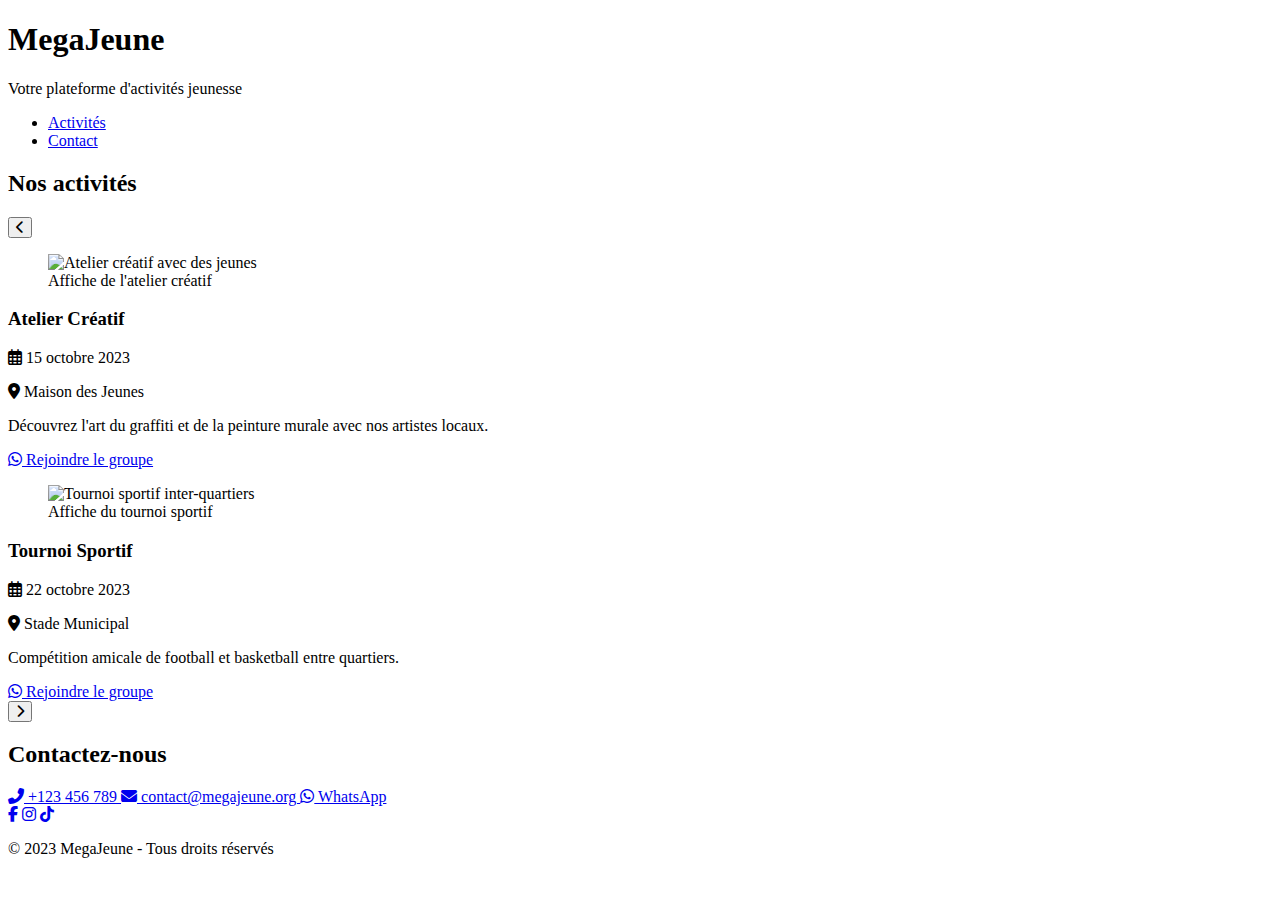
==== index.html @ 47762be6 "megajeuneinfo" ====
<!DOCTYPE html>
<html lang="fr">
<head>
    <meta charset="UTF-8">
    <meta name="viewport" content="width=device-width, initial-scale=1.0">
    <meta name="description" content="Découvrez les activités de MegaJeune - Rejoignez nos groupes WhatsApp pour participer aux événements jeunesse">
    <title>MegaJeune - Activités et Événements Jeunesse</title>
    <link rel="stylesheet" href="css/style.css">
    
    <!-- Préchargement des assets critiques -->
    <link rel="preload" href="https://cdnjs.cloudflare.com/ajax/libs/font-awesome/6.4.0/css/all.min.css" as="style">
    <link rel="preload" href="css/style.css" as="style">
    <link rel="preload" href="js/script.js" as="script">
    
    <!-- Favicon -->
    <link rel="icon" href="favicon.ico" type="image/x-icon">
    
    <!-- CSS -->
    <link rel="stylesheet" href="https://cdnjs.cloudflare.com/ajax/libs/font-awesome/6.4.0/css/all.min.css">
    <link rel="stylesheet" href="css/style.css">
    
    <!-- Meta réseaux sociaux -->
    <meta property="og:title" content="MegaJeune - Activités Jeunesse">
    <meta property="og:description" content="Rejoignez nos activités via WhatsApp">
    <meta property="og:image" content="https://pervenchebeorou.github.io/infomegajeune/images/affiche1.jpg">
    <meta property="og:url" content="https://pervenchebeorou.github.io/infomegajeune/">
    <meta name="twitter:card" content="summary_large_image">
</head>
<body>
    <!-- En-tête avec navigation -->
    <header>
        <div class="header-content">
            <h1>MegaJeune</h1>
            <p class="tagline">Votre plateforme d'activités jeunesse</p>
            <nav aria-label="Navigation principale">
                <ul class="nav-links">
                    <li><a href="#activites" aria-current="page">Activités</a></li>
                    <li><a href="#contact">Contact</a></li>
                </ul>
            </nav>
        </div>
    </header>

    <!-- Contenu principal -->
    <main id="activites">
        <section class="carousel-section" aria-labelledby="carousel-heading">
            <h2 id="carousel-heading" class="visually-hidden">Nos activités</h2>
            
            <div class="carousel-container">
                <!-- Bouton Précédent -->
                <button class="carousel-btn" id="prevBtn" aria-label="Affiche précédente">
                    <i class="fas fa-chevron-left" aria-hidden="true"></i>
                </button>
                
                <!-- Carousel -->
                <div class="carousel" aria-live="polite">
                    <!-- Slide 1 -->
                    <article class="affiche-slide" aria-labelledby="activity-1">
                        <figure>
                            <img src="images/affiche1.jpg" alt="Atelier créatif avec des jeunes" class="affiche-img" loading="lazy">
                            <figcaption class="visually-hidden">Affiche de l'atelier créatif</figcaption>
                        </figure>
                        
                        <div class="affiche-content">
                            <h3 id="activity-1">Atelier Créatif</h3>
                            <div class="activity-meta">
                                <p><i class="far fa-calendar-alt" aria-hidden="true"></i> <time datetime="2023-10-15">15 octobre 2023</time></p>
                                <p><i class="fas fa-map-marker-alt" aria-hidden="true"></i> Maison des Jeunes</p>
                            </div>
                            
                            <p class="activity-description">Découvrez l'art du graffiti et de la peinture murale avec nos artistes locaux.</p>
                            
                            <a href="https://chat.whatsapp.com/LIENGROUPE1" class="whatsapp-btn" target="_blank" rel="noopener noreferrer">
                                <i class="fab fa-whatsapp" aria-hidden="true"></i> Rejoindre le groupe
                            </a>
                        </div>
                    </article>
                    
                    <!-- Slide 2 -->
                    <article class="affiche-slide" aria-labelledby="activity-2">
                        <figure>
                            <img src="images/affiche2.jpg" alt="Tournoi sportif inter-quartiers" class="affiche-img" loading="lazy">
                            <figcaption class="visually-hidden">Affiche du tournoi sportif</figcaption>
                        </figure>
                        
                        <div class="affiche-content">
                            <h3 id="activity-2">Tournoi Sportif</h3>
                            <div class="activity-meta">
                                <p><i class="far fa-calendar-alt" aria-hidden="true"></i> <time datetime="2023-10-22">22 octobre 2023</time></p>
                                <p><i class="fas fa-map-marker-alt" aria-hidden="true"></i> Stade Municipal</p>
                            </div>
                            
                            <p class="activity-description">Compétition amicale de football et basketball entre quartiers.</p>
                            
                            <a href="https://chat.whatsapp.com/LIENGROUPE2" class="whatsapp-btn" target="_blank" rel="noopener noreferrer">
                                <i class="fab fa-whatsapp" aria-hidden="true"></i> Rejoindre le groupe
                            </a>
                        </div>
                    </article>
                    
                    <!-- Ajoutez d'autres slides ici -->
                </div>
                
                <!-- Bouton Suivant -->
                <button class="carousel-btn" id="nextBtn" aria-label="Affiche suivante">
                    <i class="fas fa-chevron-right" aria-hidden="true"></i>
                </button>
            </div>
            
            <!-- Indicateurs -->
            <div class="indicators" aria-label="Navigation des slides">
                <!-- Générés dynamiquement par JavaScript -->
            </div>
        </section>
    </main>

    <!-- Pied de page -->
    <footer id="contact">
        <div class="footer-content">
            <h2>Contactez-nous</h2>
            
            <div class="contact-methods">
                <a href="tel:+123456789" class="contact-link">
                    <i class="fas fa-phone-alt" aria-hidden="true"></i> +123 456 789
                </a>
                
                <a href="mailto:contact@megajeune.org" class="contact-link">
                    <i class="fas fa-envelope" aria-hidden="true"></i> contact@megajeune.org
                </a>
                
                <a href="https://wa.me/123456789" class="contact-link whatsapp-link" target="_blank" rel="noopener noreferrer">
                    <i class="fab fa-whatsapp" aria-hidden="true"></i> WhatsApp
                </a>
            </div>
            
            <div class="social-links">
                <a href="#" aria-label="Facebook"><i class="fab fa-facebook-f"></i></a>
                <a href="#" aria-label="Instagram"><i class="fab fa-instagram"></i></a>
                <a href="#" aria-label="TikTok"><i class="fab fa-tiktok"></i></a>
            </div>
        </div>
        
        <p class="copyright">&copy; 2023 MegaJeune - Tous droits réservés</p>
    </footer>

    <!-- JavaScript -->
    <script src="js/script.js" defer></script>
    
    <!-- Script pour les utilisateurs sans JavaScript -->
    <noscript>
        <style>
            .carousel-container, .indicators { display: none; }
            .no-js-message { 
                display: block; 
                text-align: center; 
                padding: 2rem; 
                background: #f8f9fa;
                margin: 2rem auto;
                max-width: 800px;
            }
        </style>
        <div class="no-js-message">
            <h3>Activez JavaScript pour voir nos activités</h3>
            <p>Voici nos prochains événements :</p>
            <ul>
                <li>Atelier Créatif - 15 octobre 2023</li>
                <li>Tournoi Sportif - 22 octobre 2023</li>
            </ul>
            <p>Contact : contact@megajeune.org</p>
        </div>
    </noscript>
    <script src="js/script.js" defer></script>
</body>
</html>
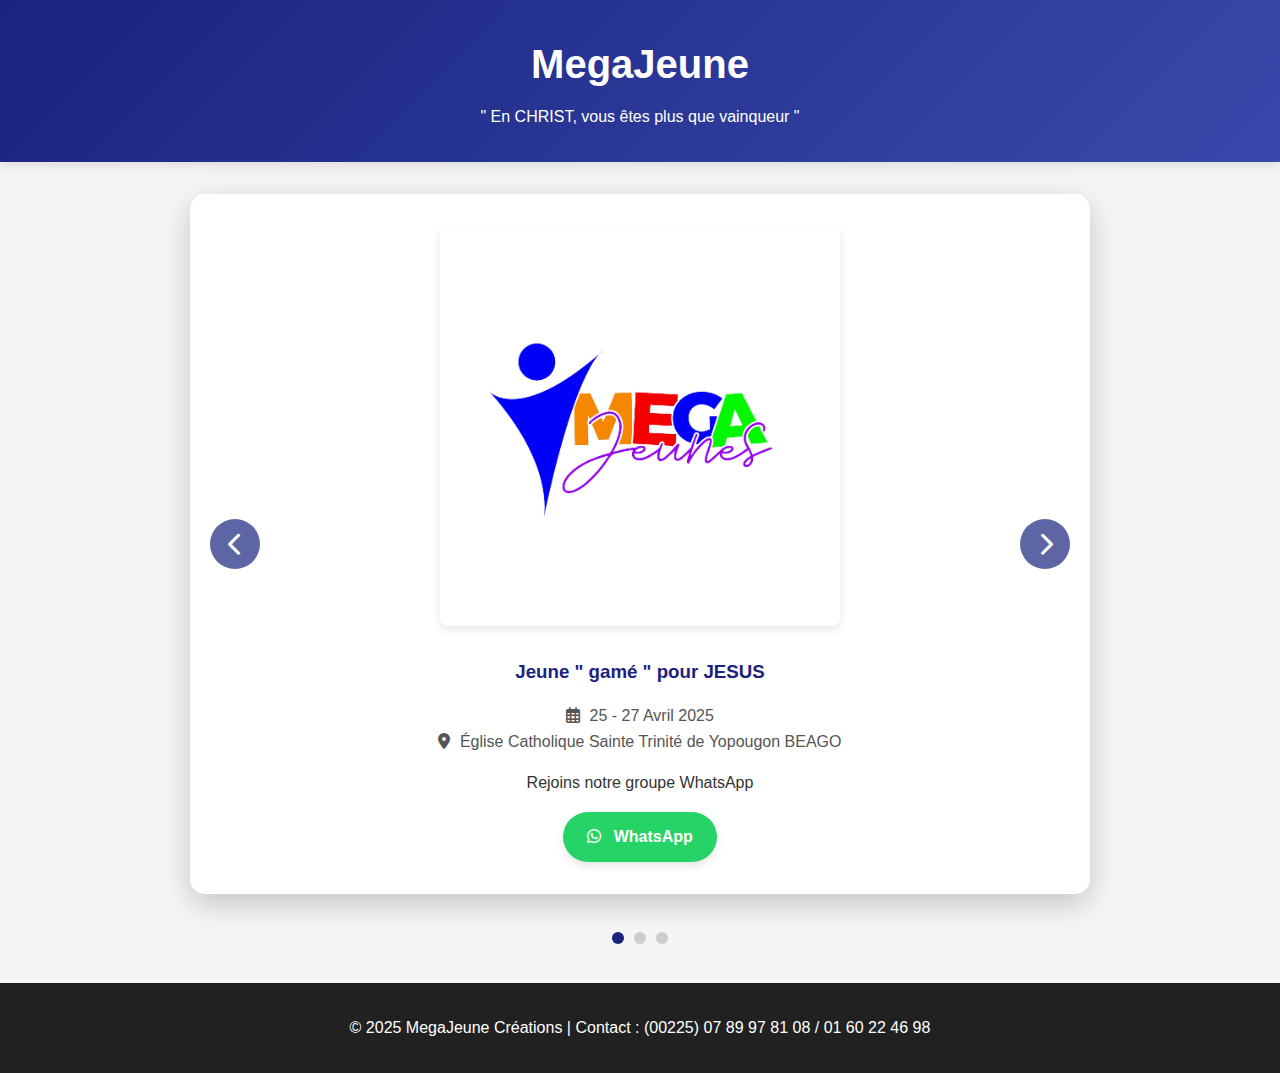
==== commit 140866c0: "restructuration" ====
--- a/index.html
+++ b/index.html
@@ -3,172 +3,79 @@
 <head>
     <meta charset="UTF-8">
     <meta name="viewport" content="width=device-width, initial-scale=1.0">
-    <meta name="description" content="Découvrez les activités de MegaJeune - Rejoignez nos groupes WhatsApp pour participer aux événements jeunesse">
-    <title>MegaJeune - Activités et Événements Jeunesse</title>
-    <link rel="stylesheet" href="css/style.css">
-    
-    <!-- Préchargement des assets critiques -->
-    <link rel="preload" href="https://cdnjs.cloudflare.com/ajax/libs/font-awesome/6.4.0/css/all.min.css" as="style">
-    <link rel="preload" href="css/style.css" as="style">
-    <link rel="preload" href="js/script.js" as="script">
-    
-    <!-- Favicon -->
-    <link rel="icon" href="favicon.ico" type="image/x-icon">
-    
-    <!-- CSS -->
+    <title>MegaJeune</title>
     <link rel="stylesheet" href="https://cdnjs.cloudflare.com/ajax/libs/font-awesome/6.4.0/css/all.min.css">
-    <link rel="stylesheet" href="css/style.css">
-    
-    <!-- Meta réseaux sociaux -->
-    <meta property="og:title" content="MegaJeune - Activités Jeunesse">
-    <meta property="og:description" content="Rejoignez nos activités via WhatsApp">
-    <meta property="og:image" content="https://pervenchebeorou.github.io/infomegajeune/images/affiche1.jpg">
-    <meta property="og:url" content="https://pervenchebeorou.github.io/infomegajeune/">
-    <meta name="twitter:card" content="summary_large_image">
+    <link rel="stylesheet" href="style.css"> <!-- Ajout du fichier CSS -->
 </head>
 <body>
-    <!-- En-tête avec navigation -->
     <header>
         <div class="header-content">
             <h1>MegaJeune</h1>
-            <p class="tagline">Votre plateforme d'activités jeunesse</p>
-            <nav aria-label="Navigation principale">
-                <ul class="nav-links">
-                    <li><a href="#activites" aria-current="page">Activités</a></li>
-                    <li><a href="#contact">Contact</a></li>
-                </ul>
-            </nav>
+            <p>" En CHRIST, vous êtes plus que vainqueur "</p>
         </div>
     </header>
 
-    <!-- Contenu principal -->
-    <main id="activites">
-        <section class="carousel-section" aria-labelledby="carousel-heading">
-            <h2 id="carousel-heading" class="visually-hidden">Nos activités</h2>
-            
-            <div class="carousel-container">
-                <!-- Bouton Précédent -->
-                <button class="carousel-btn" id="prevBtn" aria-label="Affiche précédente">
-                    <i class="fas fa-chevron-left" aria-hidden="true"></i>
-                </button>
-                
-                <!-- Carousel -->
-                <div class="carousel" aria-live="polite">
-                    <!-- Slide 1 -->
-                    <article class="affiche-slide" aria-labelledby="activity-1">
-                        <figure>
-                            <img src="images/affiche1.jpg" alt="Atelier créatif avec des jeunes" class="affiche-img" loading="lazy">
-                            <figcaption class="visually-hidden">Affiche de l'atelier créatif</figcaption>
-                        </figure>
-                        
-                        <div class="affiche-content">
-                            <h3 id="activity-1">Atelier Créatif</h3>
-                            <div class="activity-meta">
-                                <p><i class="far fa-calendar-alt" aria-hidden="true"></i> <time datetime="2023-10-15">15 octobre 2023</time></p>
-                                <p><i class="fas fa-map-marker-alt" aria-hidden="true"></i> Maison des Jeunes</p>
-                            </div>
-                            
-                            <p class="activity-description">Découvrez l'art du graffiti et de la peinture murale avec nos artistes locaux.</p>
-                            
-                            <a href="https://chat.whatsapp.com/LIENGROUPE1" class="whatsapp-btn" target="_blank" rel="noopener noreferrer">
-                                <i class="fab fa-whatsapp" aria-hidden="true"></i> Rejoindre le groupe
-                            </a>
-                        </div>
-                    </article>
-                    
-                    <!-- Slide 2 -->
-                    <article class="affiche-slide" aria-labelledby="activity-2">
-                        <figure>
-                            <img src="images/affiche2.jpg" alt="Tournoi sportif inter-quartiers" class="affiche-img" loading="lazy">
-                            <figcaption class="visually-hidden">Affiche du tournoi sportif</figcaption>
-                        </figure>
-                        
-                        <div class="affiche-content">
-                            <h3 id="activity-2">Tournoi Sportif</h3>
-                            <div class="activity-meta">
-                                <p><i class="far fa-calendar-alt" aria-hidden="true"></i> <time datetime="2023-10-22">22 octobre 2023</time></p>
-                                <p><i class="fas fa-map-marker-alt" aria-hidden="true"></i> Stade Municipal</p>
-                            </div>
-                            
-                            <p class="activity-description">Compétition amicale de football et basketball entre quartiers.</p>
-                            
-                            <a href="https://chat.whatsapp.com/LIENGROUPE2" class="whatsapp-btn" target="_blank" rel="noopener noreferrer">
-                                <i class="fab fa-whatsapp" aria-hidden="true"></i> Rejoindre le groupe
-                            </a>
-                        </div>
-                    </article>
-                    
-                    <!-- Ajoutez d'autres slides ici -->
+    <div class="carousel-container">
+        <button class="carousel-btn" id="prevBtn"><i class="fas fa-chevron-left"></i></button>
+        
+        <div class="carousel">
+            <!-- Création 1 -->
+            <div class="affiche-slide">
+                <img src="images/logomegajeune.jpg" alt="Logo MegaJeune" class="affiche-img">
+                <div class="affiche-content">
+                    <h3>Jeune " gamé " pour JESUS</h3>
+                    <div class="activity-meta">
+                        <p><i class="far fa-calendar-alt"></i> 25 - 27 Avril 2025</p>
+                        <p><i class="fas fa-map-marker-alt"></i> Église Catholique Sainte Trinité de Yopougon BEAGO</p>
+                    </div>
+                    <p>Rejoins notre groupe WhatsApp</p>
+                    <a href="https://chat.whatsapp.com/FGsUwyk5S0NJENJ52ZzfRK" class="whatsapp-btn" target="_blank" rel="noopener noreferrer">
+                        <i class="fab fa-whatsapp"></i> WhatsApp
+                    </a>
                 </div>
-                
-                <!-- Bouton Suivant -->
-                <button class="carousel-btn" id="nextBtn" aria-label="Affiche suivante">
-                    <i class="fas fa-chevron-right" aria-hidden="true"></i>
-                </button>
             </div>
             
-            <!-- Indicateurs -->
-            <div class="indicators" aria-label="Navigation des slides">
-                <!-- Générés dynamiquement par JavaScript -->
-            </div>
-        </section>
-    </main>
-
-    <!-- Pied de page -->
-    <footer id="contact">
-        <div class="footer-content">
-            <h2>Contactez-nous</h2>
-            
-            <div class="contact-methods">
-                <a href="tel:+123456789" class="contact-link">
-                    <i class="fas fa-phone-alt" aria-hidden="true"></i> +123 456 789
-                </a>
-                
-                <a href="mailto:contact@megajeune.org" class="contact-link">
-                    <i class="fas fa-envelope" aria-hidden="true"></i> contact@megajeune.org
-                </a>
-                
-                <a href="https://wa.me/123456789" class="contact-link whatsapp-link" target="_blank" rel="noopener noreferrer">
-                    <i class="fab fa-whatsapp" aria-hidden="true"></i> WhatsApp
-                </a>
+            <!-- Autres créations -->
+            <div class="affiche-slide">
+                <img src="images/affichemegajeune.jpg" alt="Affiche principale" class="affiche-img">
+                <div class="affiche-content">
+                    <h3>Jeune " gamé " pour JESUS</h3>
+                    <div class="activity-meta">
+                        <p><i class="far fa-calendar-alt"></i> 25 - 27 Avril 2025</p>
+                        <p><i class="fas fa-map-marker-alt"></i> Église Catholique Sainte Trinité de Yopougon BEAGO</p>
+                    </div>
+                    <p>Rejoins notre groupe WhatsApp</p>
+                    <a href="https://chat.whatsapp.com/FGsUwyk5S0NJENJ52ZzfRK" class="whatsapp-btn" target="_blank" rel="noopener noreferrer">
+                        <i class="fab fa-whatsapp"></i> WhatsApp
+                    </a>
+                </div>
             </div>
             
-            <div class="social-links">
-                <a href="#" aria-label="Facebook"><i class="fab fa-facebook-f"></i></a>
-                <a href="#" aria-label="Instagram"><i class="fab fa-instagram"></i></a>
-                <a href="#" aria-label="TikTok"><i class="fab fa-tiktok"></i></a>
+            <div class="affiche-slide">
+                <img src="images/programme.jpg" alt="Programme" class="affiche-img">
+                <div class="affiche-content">
+                    <h3>Jeune " gamé " pour JESUS</h3>
+                    <div class="activity-meta">
+                        <p><i class="far fa-calendar-alt"></i> 25 - 27 Avril 2025</p>
+                        <p><i class="fas fa-map-marker-alt"></i> Église Catholique Sainte Trinité de Yopougon BEAGO</p>
+                    </div>
+                    <p>Rejoins notre groupe WhatsApp</p>
+                    <a href="https://chat.whatsapp.com/FGsUwyk5S0NJENJ52ZzfRK" class="whatsapp-btn" target="_blank" rel="noopener noreferrer">
+                        <i class="fab fa-whatsapp"></i> WhatsApp
+                    </a>
+                </div>
             </div>
         </div>
         
-        <p class="copyright">&copy; 2023 MegaJeune - Tous droits réservés</p>
+        <button class="carousel-btn" id="nextBtn"><i class="fas fa-chevron-right"></i></button>
+    </div>
+
+    <div class="indicators"></div>
+
+    <footer id="footer">
+        <p>© 2025 MegaJeune Créations | Contact : (00225) 07 89 97 81 08 / 01 60 22 46 98</p>
     </footer>
 
-    <!-- JavaScript -->
-    <script src="js/script.js" defer></script>
-    
-    <!-- Script pour les utilisateurs sans JavaScript -->
-    <noscript>
-        <style>
-            .carousel-container, .indicators { display: none; }
-            .no-js-message { 
-                display: block; 
-                text-align: center; 
-                padding: 2rem; 
-                background: #f8f9fa;
-                margin: 2rem auto;
-                max-width: 800px;
-            }
-        </style>
-        <div class="no-js-message">
-            <h3>Activez JavaScript pour voir nos activités</h3>
-            <p>Voici nos prochains événements :</p>
-            <ul>
-                <li>Atelier Créatif - 15 octobre 2023</li>
-                <li>Tournoi Sportif - 22 octobre 2023</li>
-            </ul>
-            <p>Contact : contact@megajeune.org</p>
-        </div>
-    </noscript>
-    <script src="js/script.js" defer></script>
+    <script src="script.js"></script> <!-- Ajout du fichier JavaScript -->
 </body>
-</html>+</html>
--- a/style.css
+++ b/style.css
@@ -0,0 +1,197 @@
+/* Variables CSS */
+:root {
+  --primary-color: #1a237e;
+  --secondary-color: #ffc107;
+  --whatsapp-green: #25D366;
+  --white: #ffffff;
+  --light-gray: #f5f5f5;
+  --dark-gray: #212121;
+}
+
+/* Reset et base */
+* {
+  margin: 0;
+  padding: 0;
+  box-sizing: border-box;
+}
+
+body {
+  font-family: 'Roboto', sans-serif;
+  background-color: var(--light-gray);
+  color: #333;
+  line-height: 1.6;
+}
+
+/* En-tête */
+header {
+  background: linear-gradient(135deg, var(--primary-color), #3949ab);
+  color: var(--white);
+  padding: 2rem;
+  text-align: center;
+  box-shadow: 0 4px 12px rgba(0, 0, 0, 0.1);
+}
+
+header h1 {
+  font-size: 2.5rem;
+  margin-bottom: 0.5rem;
+}
+
+/* Carousel */
+.carousel-container {
+  max-width: 900px;
+  margin: 2rem auto;
+  position: relative;
+  overflow: hidden;
+  border-radius: 15px;
+  box-shadow: 0 10px 30px rgba(0, 0, 0, 0.2);
+}
+
+.carousel {
+  display: flex;
+  transition: transform 0.5s ease-in-out;
+}
+
+.affiche-slide {
+  min-width: 100%;
+  padding: 2rem;
+  background: var(--white);
+  text-align: center;
+}
+
+.affiche-img {
+  max-height: 400px;
+  width: auto;
+  max-width: 100%;
+  border-radius: 8px;
+  box-shadow: 0 4px 8px rgba(0, 0, 0, 0.1);
+  margin-bottom: 1.5rem;
+  transition: transform 0.3s;
+}
+
+.affiche-img:hover {
+  transform: scale(1.02);
+}
+
+.affiche-content h3 {
+  color: var(--primary-color);
+  margin-bottom: 1rem;
+}
+
+.activity-meta {
+  margin-bottom: 1rem;
+  color: #555;
+}
+
+.activity-meta i {
+  margin-right: 5px;
+}
+
+/* Bouton WhatsApp */
+.whatsapp-btn {
+  display: inline-block;
+  background-color: var(--whatsapp-green);
+  color: var(--white);
+  padding: 12px 24px;
+  border-radius: 50px;
+  text-decoration: none;
+  font-weight: bold;
+  margin-top: 1rem;
+  transition: all 0.3s;
+  box-shadow: 0 4px 8px rgba(0, 0, 0, 0.1);
+}
+
+.whatsapp-btn:hover {
+  background-color: #128C7E;
+  transform: translateY(-2px);
+  box-shadow: 0 6px 12px rgba(0, 0, 0, 0.15);
+}
+
+.whatsapp-btn i {
+  margin-right: 8px;
+}
+
+/* Boutons navigation */
+.carousel-btn {
+  position: absolute;
+  top: 50%;
+  transform: translateY(-50%);
+  background: rgba(26, 35, 126, 0.7);
+  color: var(--white);
+  border: none;
+  padding: 1rem;
+  cursor: pointer;
+  z-index: 10;
+  border-radius: 50%;
+  font-size: 1.5rem;
+  transition: all 0.3s;
+  width: 50px;
+  height: 50px;
+  display: flex;
+  align-items: center;
+  justify-content: center;
+}
+
+.carousel-btn:hover {
+  background: var(--primary-color);
+}
+
+#prevBtn {
+  left: 20px;
+}
+
+#nextBtn {
+  right: 20px;
+}
+
+/* Indicateurs */
+.indicators {
+  text-align: center;
+  margin: 1rem 0 2rem;
+}
+
+.indicator {
+  display: inline-block;
+  width: 12px;
+  height: 12px;
+  background: #ccc;
+  border-radius: 50%;
+  margin: 0 5px;
+  cursor: pointer;
+  transition: background 0.3s;
+}
+
+.indicator.active {
+  background: var(--primary-color);
+}
+
+/* Pied de page */
+footer {
+  text-align: center;
+  padding: 2rem;
+  background: var(--dark-gray);
+  color: var(--white);
+  margin-top: 2rem;
+}
+
+/* Responsive */
+@media (max-width: 768px) {
+  header h1 {
+      font-size: 2rem;
+  }
+
+  .carousel-btn {
+      width: 40px;
+      height: 40px;
+      font-size: 1.2rem;
+  }
+
+  .affiche-slide {
+      padding: 1.5rem;
+  }
+}
+
+@media (max-width: 480px) {
+  .affiche-img {
+      max-height: 250px;
+  }
+}
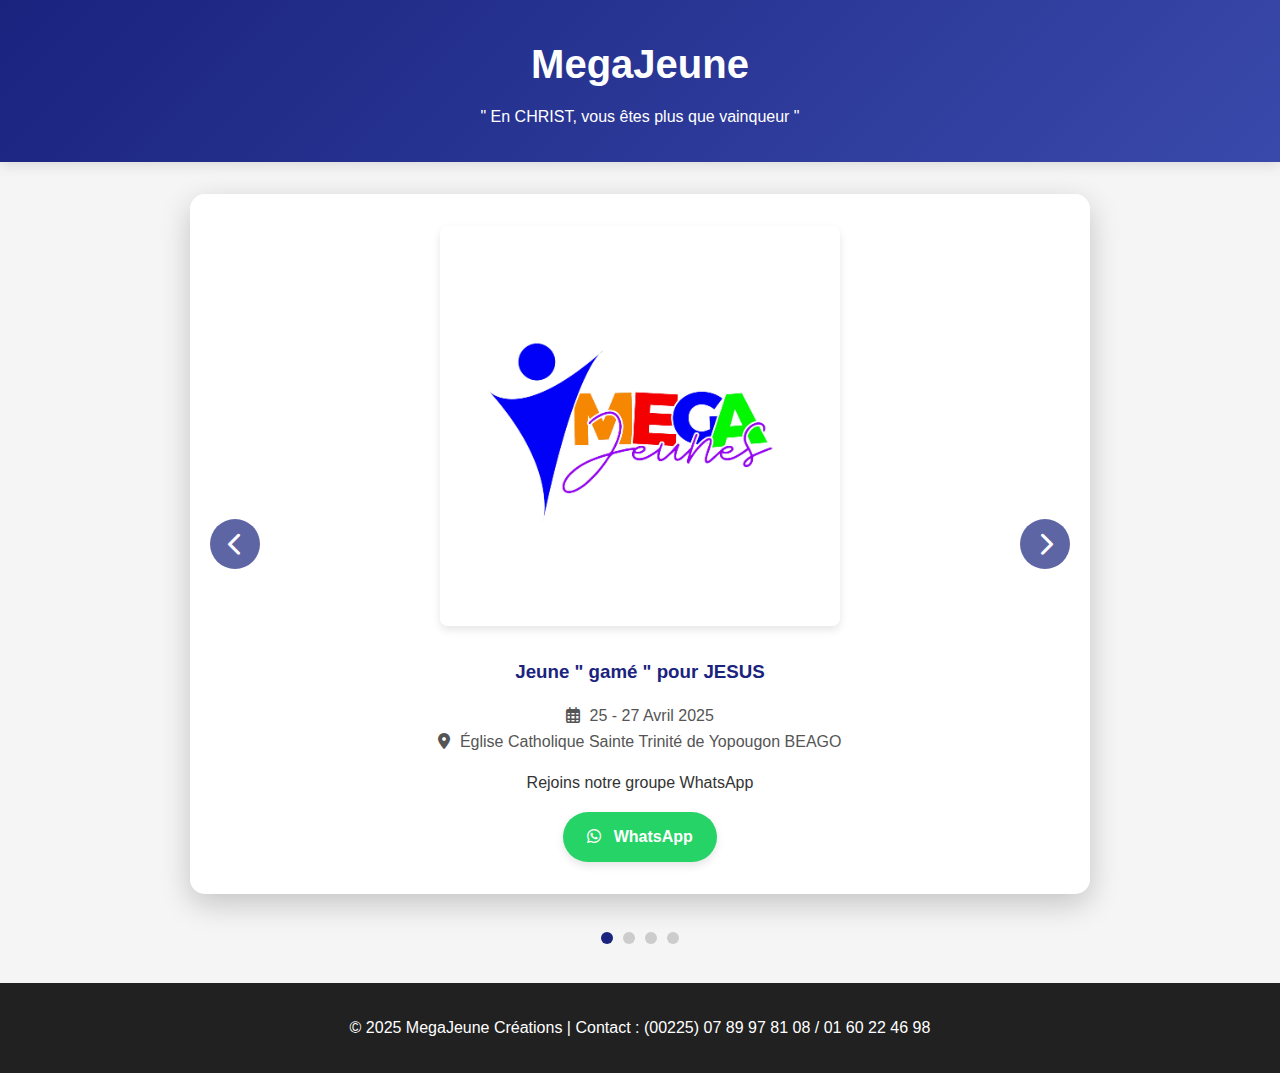
==== commit ef141d60: "MAJ" ====
--- a/index.html
+++ b/index.html
@@ -35,7 +35,7 @@
                 </div>
             </div>
             
-            <!-- Autres créations -->
+            <!-- Création 2 -->
             <div class="affiche-slide">
                 <img src="images/affichemegajeune.jpg" alt="Affiche principale" class="affiche-img">
                 <div class="affiche-content">
@@ -51,8 +51,25 @@
                 </div>
             </div>
             
+            <!-- Création 3 -->
             <div class="affiche-slide">
                 <img src="images/programme.jpg" alt="Programme" class="affiche-img">
+                <div class="affiche-content">
+                    <h3>Jeune " gamé " pour JESUS</h3>
+                    <div class="activity-meta">
+                        <p><i class="far fa-calendar-alt"></i> 25 - 27 Avril 2025</p>
+                        <p><i class="fas fa-map-marker-alt"></i> Église Catholique Sainte Trinité de Yopougon BEAGO</p>
+                    </div>
+                    <p>Rejoins notre groupe WhatsApp</p>
+                    <a href="https://chat.whatsapp.com/FGsUwyk5S0NJENJ52ZzfRK" class="whatsapp-btn" target="_blank" rel="noopener noreferrer">
+                        <i class="fab fa-whatsapp"></i> WhatsApp
+                    </a>
+                </div>
+            </div>
+
+            <!-- Création 4 -->
+            <div class="affiche-slide">
+                <img src="images/atelier.jpg" alt="Atelier" class="affiche-img">
                 <div class="affiche-content">
                     <h3>Jeune " gamé " pour JESUS</h3>
                     <div class="activity-meta">
